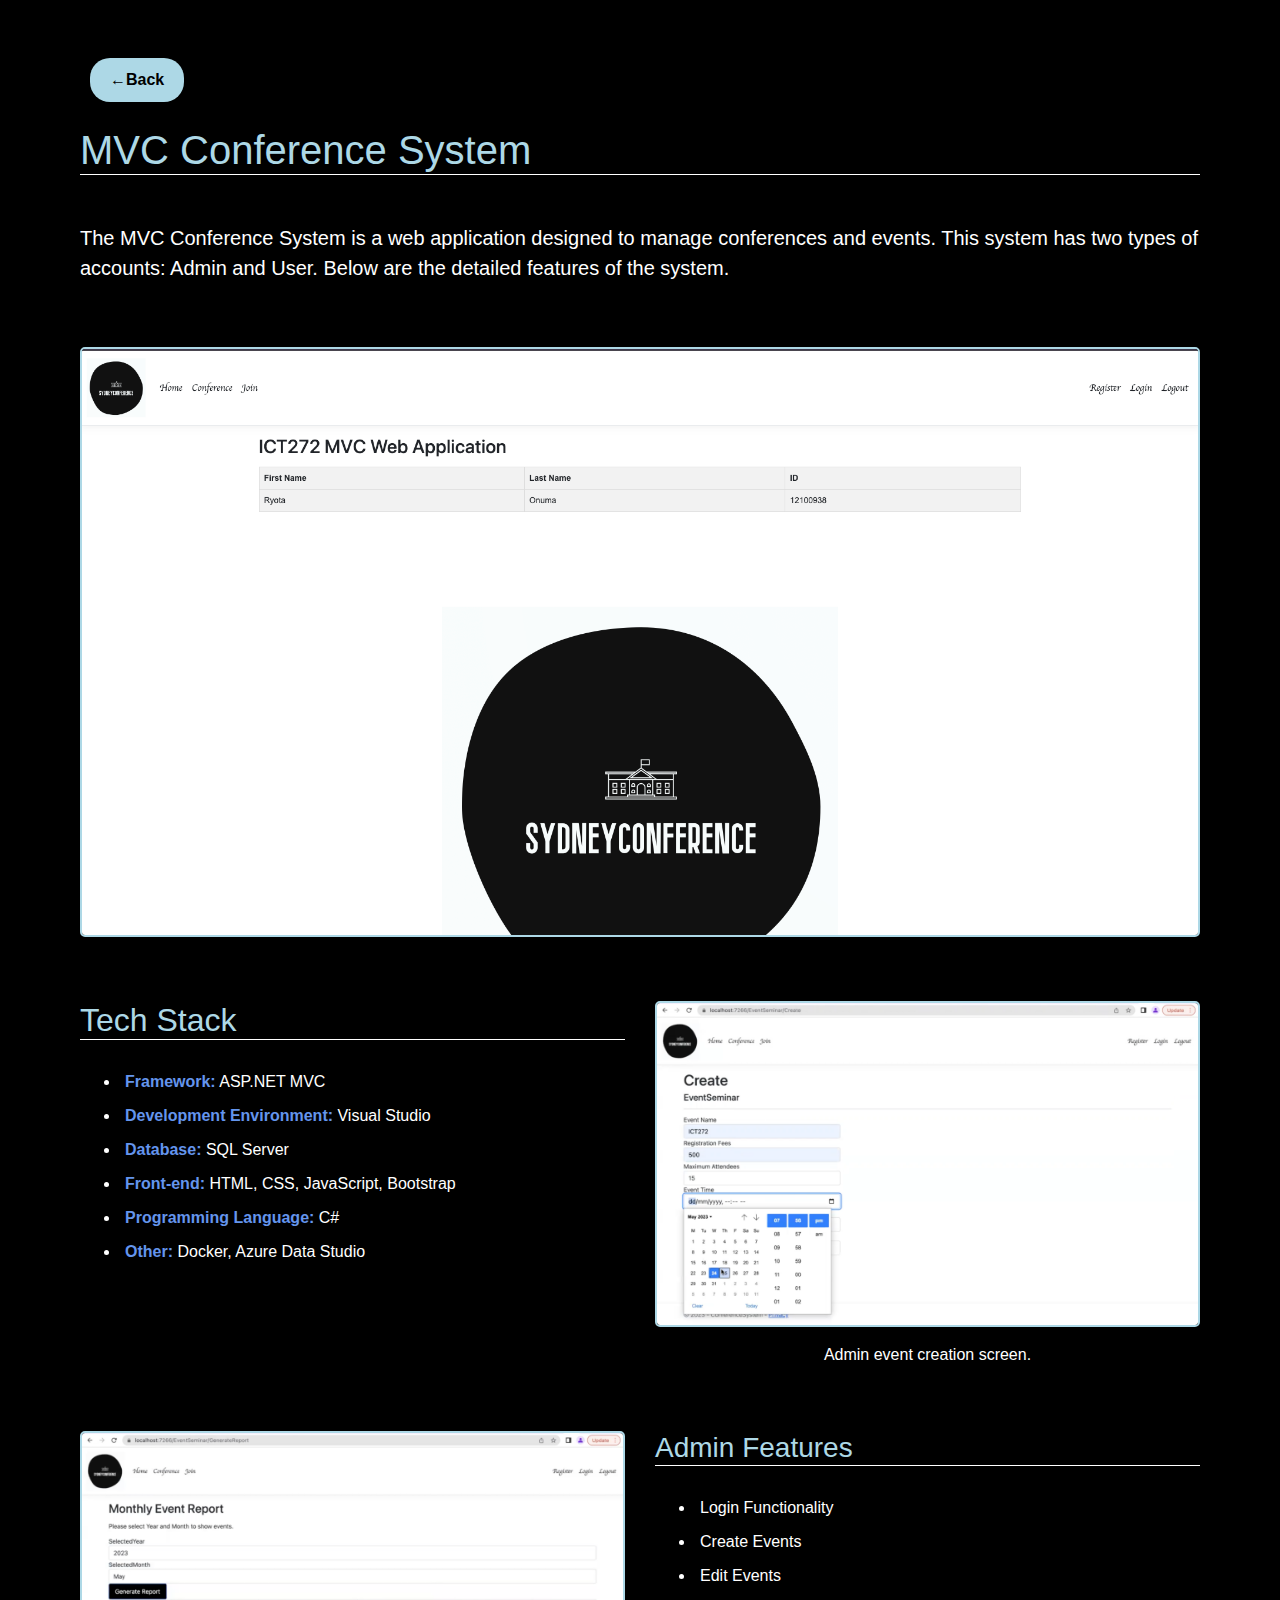
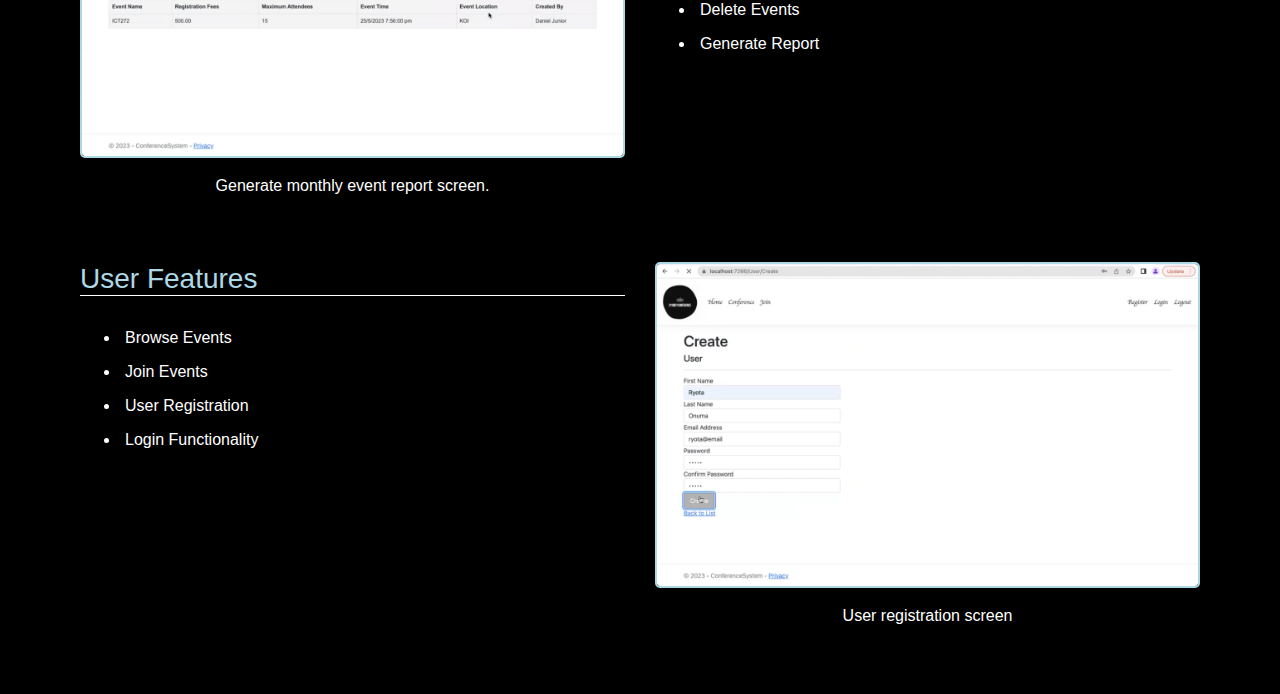
==== Profile/project1.html @ b9efbe59 "add projects" ====
<!DOCTYPE html>
<html lang="en">
  <head>
    <meta charset="UTF-8" />
    <meta name="viewport" content="width=device-width, initial-scale=1.0" />
    <title>Project 1: MVC Conference System</title>
    <link rel="preconnect" href="https://fonts.googleapis.com" />
    <link rel="preconnect" href="https://fonts.gstatic.com" crossorigin />

    <link
      href="https://stackpath.bootstrapcdn.com/bootstrap/4.5.2/css/bootstrap.min.css"
      rel="stylesheet"
    />
    <link rel="stylesheet" href="project.css" />
  </head>
  <body>
    <div class="container mt-5">
      <button onclick="history.back()" class="btn btn-secondary mb-4">
        ←Back
      </button>
      <h1 class="mb-5">MVC Conference System</h1>
      <p class="lead">
        The MVC Conference System is a web application designed to manage
        conferences and events. This system has two types of accounts: Admin and
        User. Below are the detailed features of the system.
      </p>
      <img src="./img/mvc1.png" class="img-fluid mb-3 mt-5" />
      <div class="row">
        <div class="col-md-6 mt-5">
          <h2>Tech Stack</h2>
          <ul>
            <li><strong>Framework:</strong> ASP.NET MVC</li>
            <li><strong>Development Environment:</strong> Visual Studio</li>
            <li><strong>Database:</strong> SQL Server</li>
            <li>
              <strong>Front-end:</strong> HTML, CSS, JavaScript, Bootstrap
            </li>
            <li><strong>Programming Language:</strong> C#</li>
            <li><strong>Other:</strong> Docker, Azure Data Studio</li>
          </ul>
        </div>
        <div class="col-md-6 mt-5">
          <img
            src="./img/mvc5.png"
            alt="Admin Event Creation"
            class="img-fluid mb-3"
          />
          <p class="text-center">Admin event creation screen.</p>
        </div>
      </div>
      <div class="row">
        <div class="col-md-6 order-md-2 mt-5">
          <h3>Admin Features</h3>
          <ul>
            <li>Login Functionality</li>
            <li>Create Events</li>
            <li>Edit Events</li>
            <li>Delete Events</li>
            <li>Generate Report</li>
          </ul>
        </div>
        <div class="col-md-6 order-md-1 mt-5">
          <img
            src="./img/mvc3.png"
            alt="Generate Report"
            class="img-fluid mb-3"
          />
          <p class="text-center">Generate monthly event report screen.</p>
        </div>
      </div>
      <div class="row">
        <div class="col-md-6 mt-5">
          <h3>User Features</h3>
          <ul>
            <li>Browse Events</li>
            <li>Join Events</li>
            <li>User Registration</li>
            <li>Login Functionality</li>
          </ul>
        </div>
        <div class="col-md-6 mt-5">
          <img
            src="./img/mvc2.png"
            alt="User Registration"
            class="img-fluid mb-3"
          />
          <p class="text-center">User registration screen</p>
        </div>
      </div>
    </div>

    <script src="https://code.jquery.com/jquery-3.5.1.slim.min.js"></script>
    <script src="https://cdnjs.cloudflare.com/ajax/libs/popper.js/1.16.0/umd/popper.min.js"></script>
    <script src="https://stackpath.bootstrapcdn.com/bootstrap/4.5.2/js/bootstrap.min.js"></script>
  </body>
</html>
---- Profile/project.css ----
body {
  background-color: black;
  color: white;
  font-family: Arial, sans-serif;
}

h1,
h2,
h3 {
  color: lightblue;
  border-bottom: solid 1px white;
  margin-bottom: 25px;
}

li {
  padding: 5px;
}

strong {
  color: #6495ed;
}

.btn-secondary {
  background-color: lightblue;
  color: black;
  padding: 10px 20px;
  border: none;
  font-size: medium;
  font-weight: bold;
  transition: all 0.3s;
  border-radius: 20px;
  margin-left: 10px;
}

.btn-secondary:hover {
  transform: scale(1.2);
  border-radius: 15px;
  cursor: pointer;
  background-color: lightblue;
  color: black;
}

a {
  font-size: 20px;
  color: lightblue;
  transition: all 0.3s;
  display: block;
  margin-bottom: 20px;
}

a:hover {
  color: #6495ed;
  text-decoration: none;
}

.container {
  padding: 10px;
  padding-bottom: 50px;
}

.img-fluid {
  border: 2px solid lightblue;
  border-radius: 5px;
}
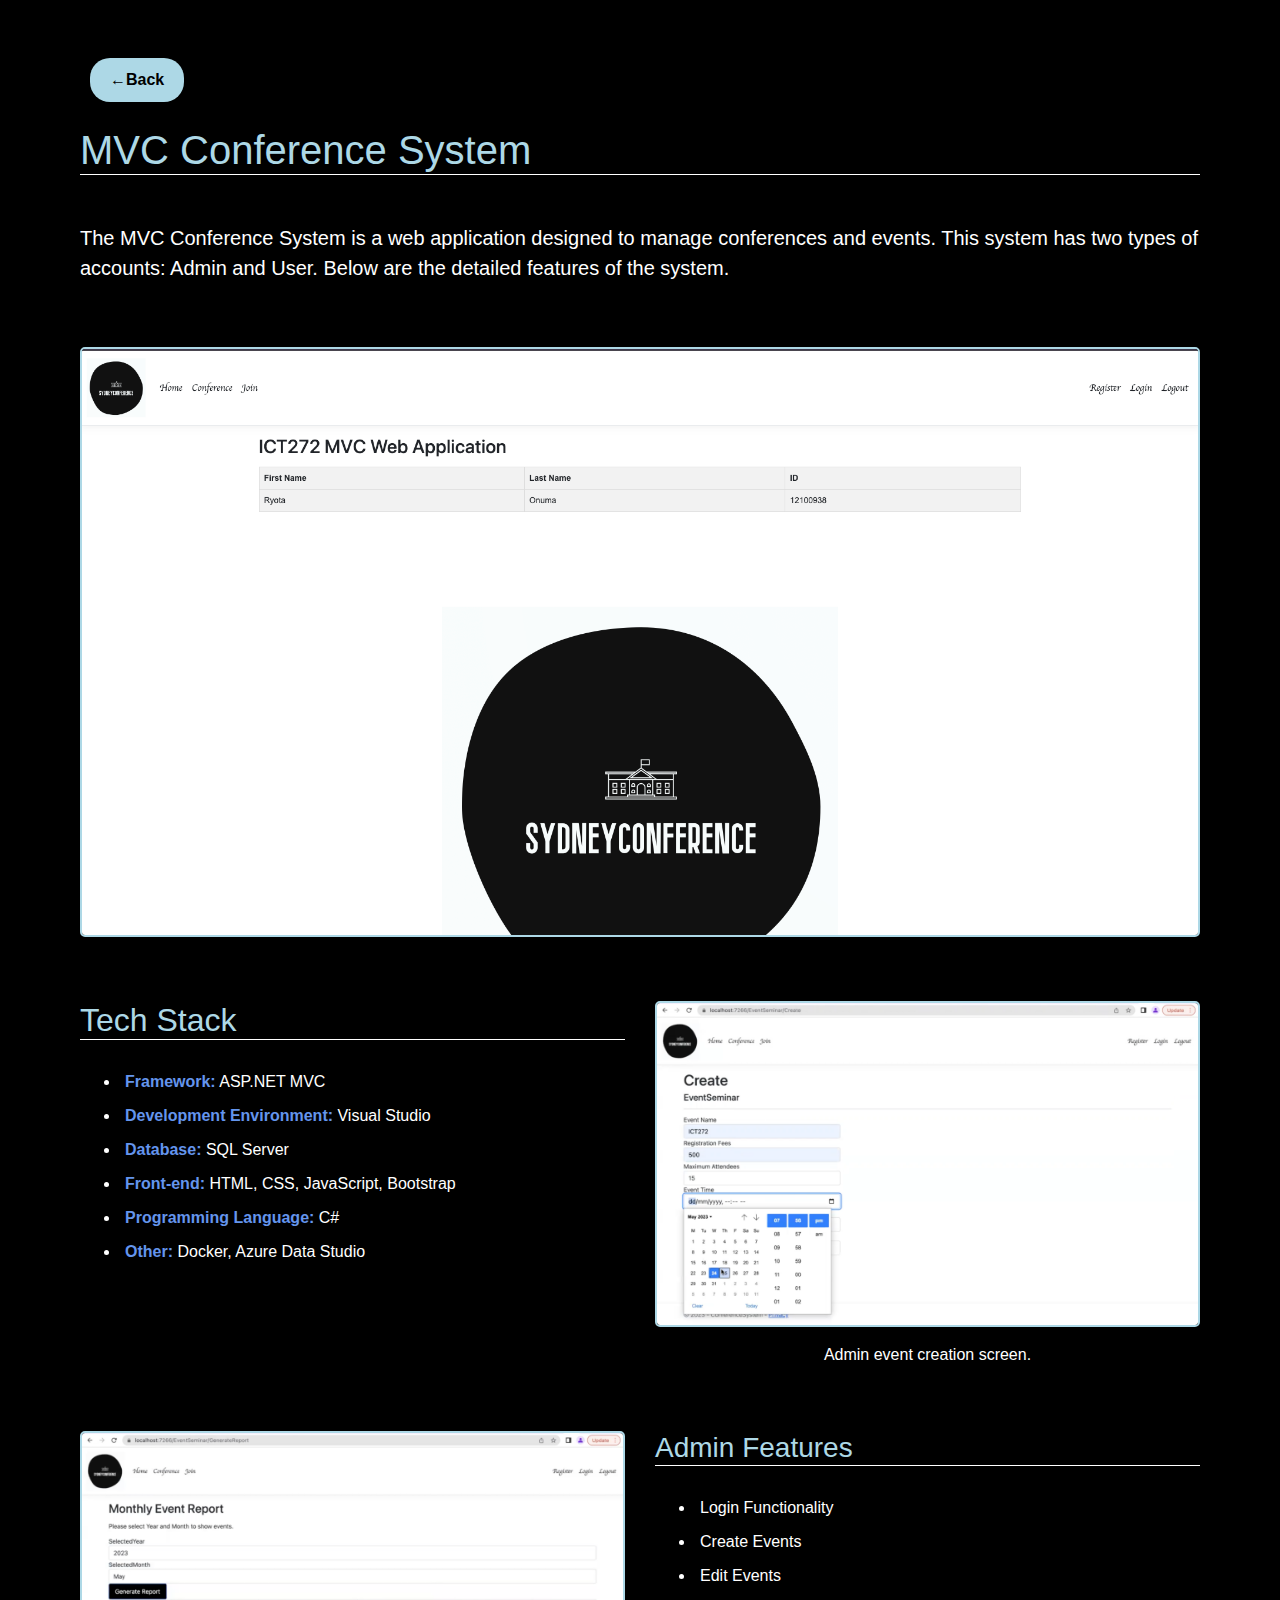
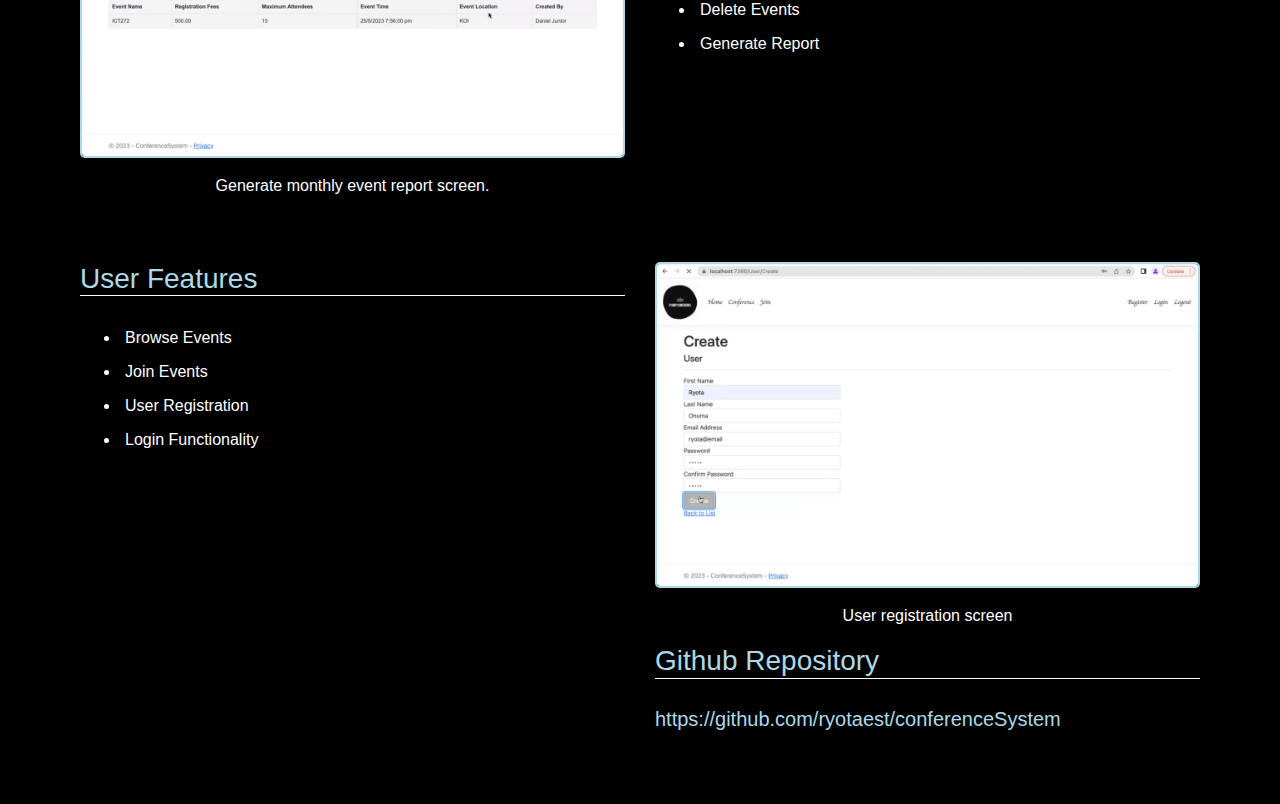
==== commit df1cb3d5: "fixed error" ====
--- a/Profile/project1.html
+++ b/Profile/project1.html
@@ -85,6 +85,10 @@
             class="img-fluid mb-3"
           />
           <p class="text-center">User registration screen</p>
+          <h3>Github Repository</h3>
+          <a href="https://github.com/ryotaest/conferenceSystem"
+            >https://github.com/ryotaest/conferenceSystem</a
+          >
         </div>
       </div>
     </div>
